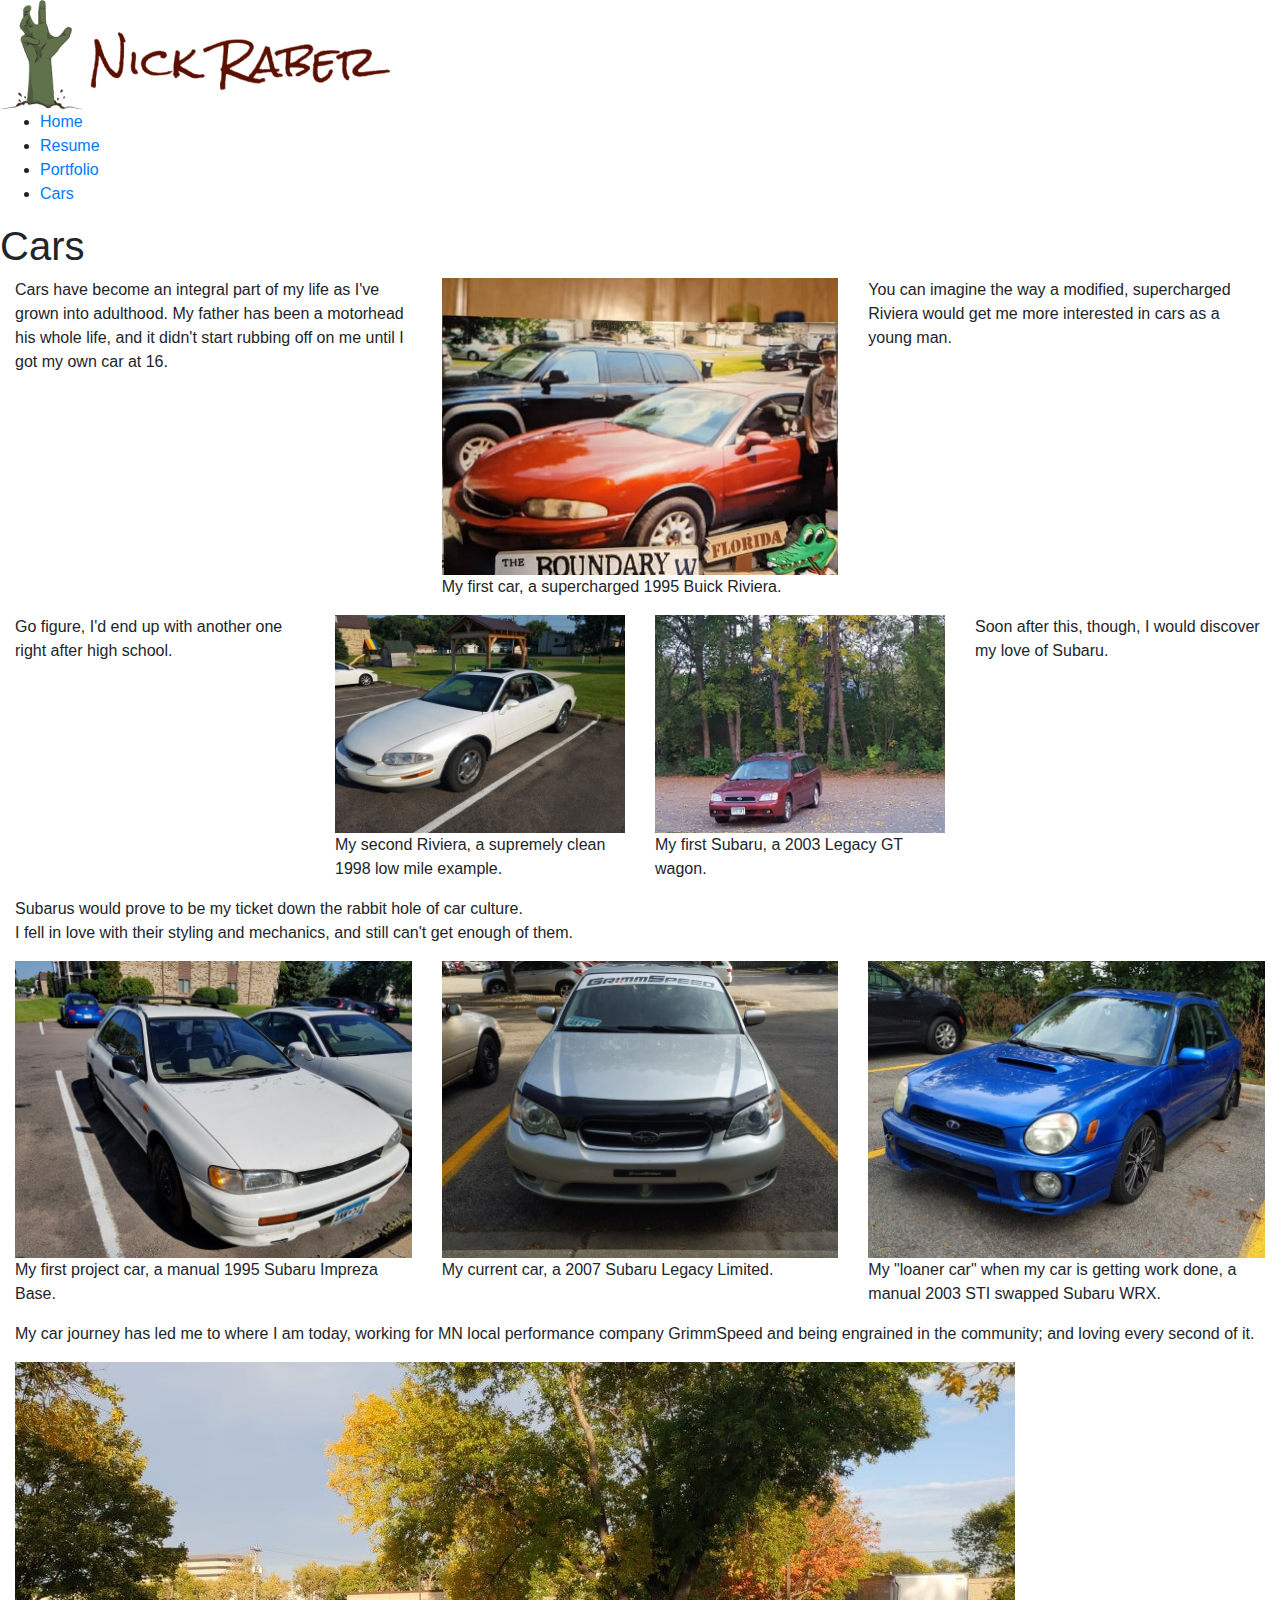
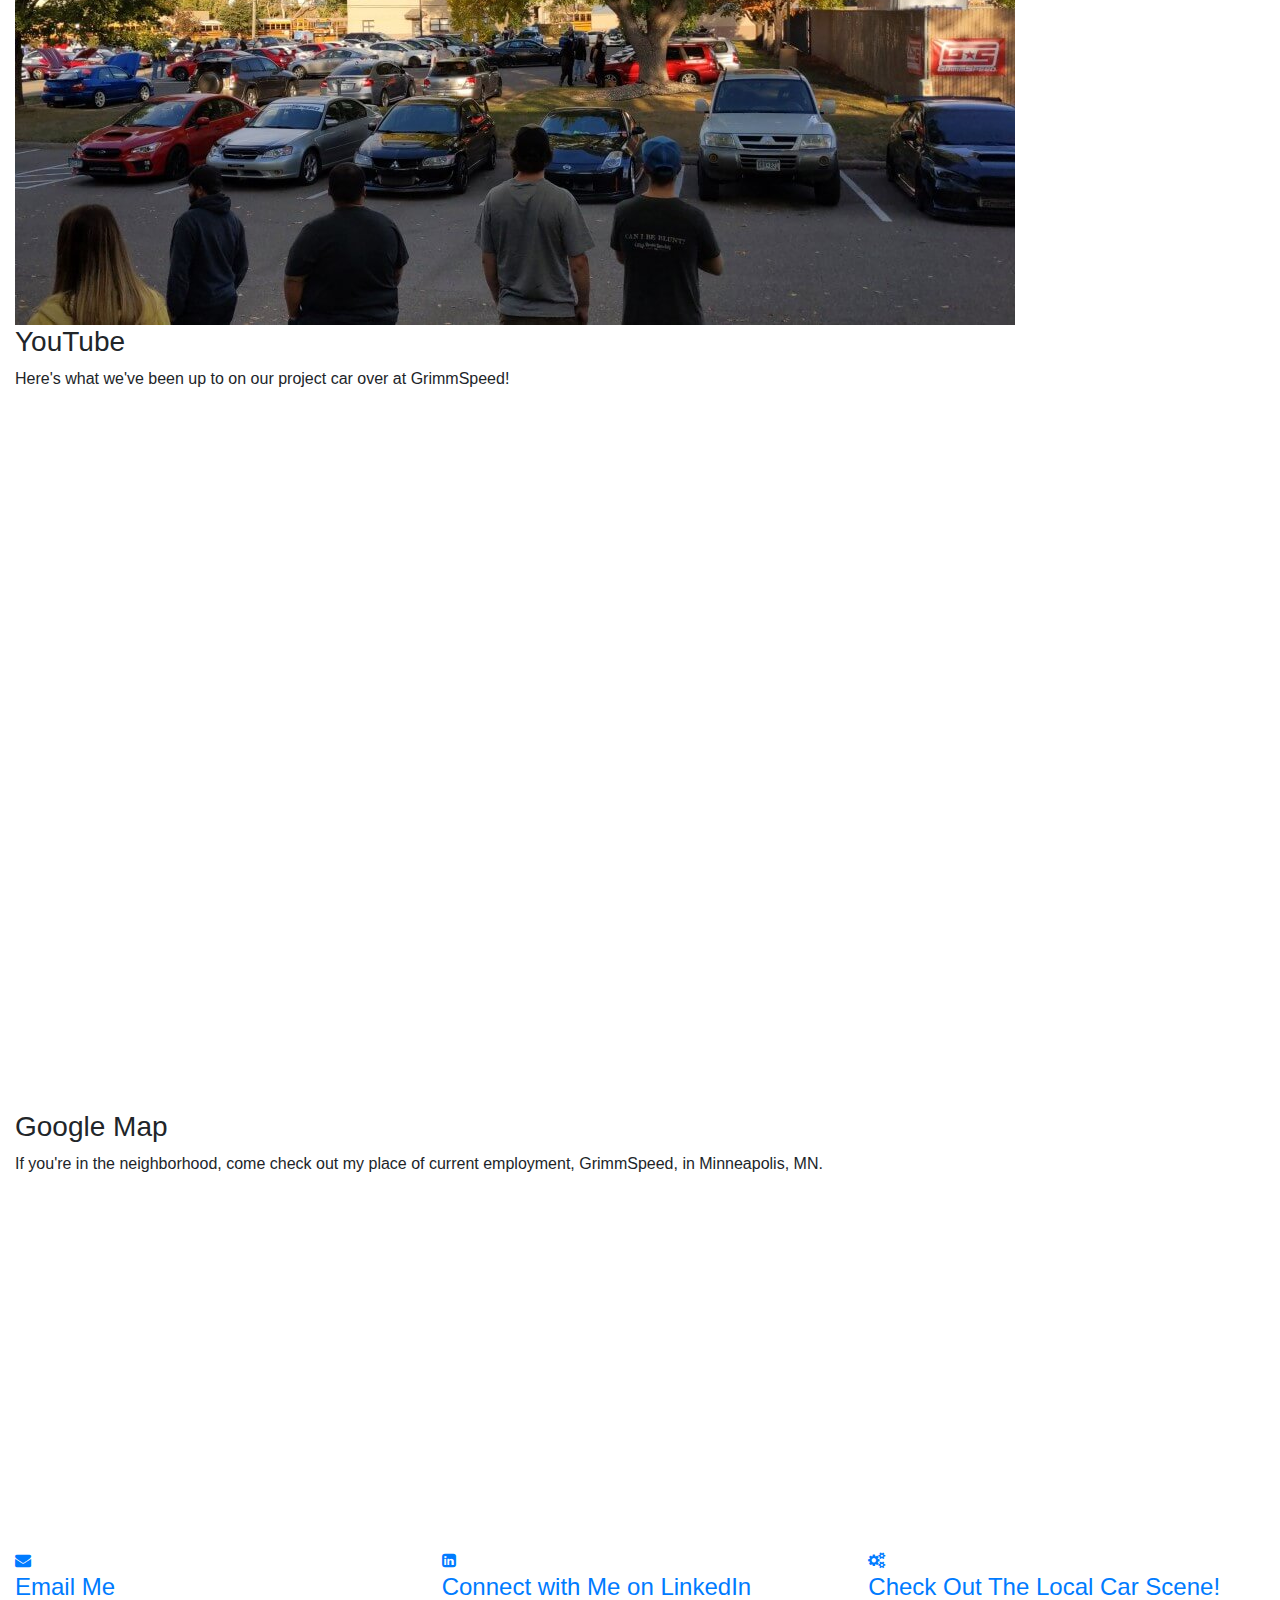
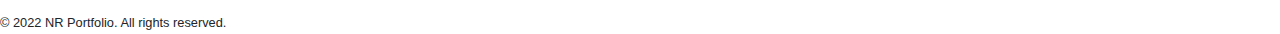
==== cars.html @ 75e726a7 "Add files via upload" ====
<!DOCTYPE html>
<html lang="en">
<head>
	<meta charset="utf-8">
	<meta name="viewport" content="width=device-width, initial-scale=1.0">
	<title>Nick Raber's Multimedia</title>
	<link rel="icon" type="image/x-icon" href="images/favicon.png">
	<meta name="description" content="A page showcasing a few examples of Nick Raber's coding skills when applying media to a webpage.">
	<link rel="stylesheet" href="https://cdnjs.cloudflare.com/ajax/libs/font-awesome/4.7.0/css/font-awesome.min.css">
	<link rel="stylesheet" href="https://cdn.jsdelivr.net/npm/bootstrap@4.6.1/dist/css/bootstrap.min.css">
	<link rel="stylesheet" href="style.css">
</head>
<body>
	
	<header>
		<img class="img-fluid logo" src="images/logo.png" alt="Nick Raber logo" width="398" height="110">
	</header>
	
	<nav>
		<ul>
			<li><a href="index.html">Home</a></li>
			<li><a href="resume.html">Resume</a></li>
			<li><a href="portfolio.html">Portfolio</a></li>
			<li><a href="cars.html">Cars</a></li>
		</ul>
	</nav>
<!-- 	This whole page obviously still needs some work on filling out the content and fixing it up with CSS.
		I have a few more pictures to import and link to the rest of the content via explanation, which will then lead to the GrimmSpeed content at the bottom of the page.
		Is the direction I'm going with my car story telling layout worthwhile in my pursuit of a 100% A for the project? -->
	<main>
		<h1>Cars</h1>
		<div class="container-fluid cars">
			<div class="row">
				<div class="col-sm-4">
					<p>
						Cars have become an integral part of my life as I've grown into adulthood. My father has been a motorhead his whole life, and it didn't start rubbing off on me until I got my own car at 16.
					</p>
				</div>
				<div class="col-sm-4">
					<img class="img-fluid" src="images/riv.jpg" alt="my first car" width="600" height="450">
					<p>
						My first car, a supercharged 1995 Buick Riviera.
					</p>
				</div>
				<div class="col-sm-4">
					<p>
						You can imagine the way a modified, supercharged Riviera would get me more interested in cars as a young man.
					</p>
				</div>
			</div>
			<div class="row">
				<div class="col-sm-3">
					<p>
						Go figure, I'd end up with another one right after high school.
					</p>
				</div>
				<div class="col-sm-3">
					<img class="img-fluid" src="images/riv-white.jpg" alt="the second riv" width="600" height="450">
					<p>
						My second Riviera, a supremely clean 1998 low mile example.
				</div>
				<div class="col-sm-3">
					<img class="img-fluid" src="images/legacy-red.jpg" alt="the first subaru" width="600" height="450">
					<p>
						My first Subaru, a 2003 Legacy GT wagon.
					</p>
				</div>
				<div class="col-sm-3">
					<p>
						Soon after this, though, I would discover my love of Subaru.
					</p>
				</div>
			</div>
			<div class="row">
				<div class="col-md-12">
					<blockquote>
						<p>
							Subarus would prove to be my ticket down the rabbit hole of car culture. <br>
							I fell in love with their styling and mechanics, and still can't get enough of them.
						</p>
					</blockquote>
				</div>
			</div>
			<div class="row">
				<div class="col-sm-4">
					<img class="img-fluid" src="images/impreza.jpg" alt="manual impreza" width="800" height="600">
					<p>
						My first project car, a manual 1995 Subaru Impreza Base.
					</p>
				</div>
				<div class="col-sm-4">
					<img class="img-fluid" src="images/legacy-silver.jpg" alt="legacy two, electric boogaloo" width="800" height="600">
					<p>
						My current car, a 2007 Subaru Legacy Limited.
					</p>
				</div>
				<div class="col-sm-4">
					<img class="img-fluid" src="images/wrx-blue.jpg" alt="loaner wrx" width="800" height="600">
					<p>
						My "loaner car" when my car is getting work done, a manual 2003 STI swapped Subaru WRX.
					</p>
				</div>
			</div>
			<div class="row">
				<div class="col-sm-12">
					<blockquote>
						<p>
							My car journey has led me to where I am today, working for MN local performance company GrimmSpeed and being engrained in the community; and loving every second of it.
						</p>
					</blockquote>
					<img class="img-fluid meet" src="images/meet.jpg" alt="car meet" width="1000" height="563">
				</div>
			</div>
		</div>
		<div class="container-fluid">
			<div class="row">
				<div class="col-sm-12">
					<h3>YouTube</h3>
					<p>
						Here's what we've been up to on our project car over at GrimmSpeed!
					</p>
					<div class="embed-responsive embed-responsive-16by9">
						<iframe class="embed-responsive-item" src="https://www.youtube.com/embed/CG30lzahsxs"></iframe>
					</div>
				</div>
			</div>
			<div class="row">
				<div class="col-sm-12">
					<h3>Google Map</h3>
					<p> 
						If you're in the neighborhood, come check out my place of current employment, GrimmSpeed, in Minneapolis, MN.
					</p>
					<iframe src="https://www.google.com/maps/embed?pb=!1m18!1m12!1m3!1d2821.361894413265!2d-93.22755864902231!3d44.99727237239601!2m3!1f0!2f0!3f0!3m2!1i1024!2i768!4f13.1!3m3!1m2!1s0x52b32c5344b9d3b3%3A0xdda6b56740189a1d!2sGrimmSpeed!5e0!3m2!1sen!2sus!4v1667003706059!5m2!1sen!2sus" 
					width="100%" height="350" style="border:0;" allowfullscreen="" loading="fast" referrerpolicy="no-referrer-when-downgrade"></iframe>
				</div>
			</div>
		</div>
	</main>
	
	<footer>
		<div class="container-fluid">
			<div class="row footer">
				<div class="col-sm-4">
					<a href="mailto:nick.raber@hotmail.com">
					<i class="fa fa-envelope" aria-hidden="true"></i>
						<h4>Email Me</h4>
					</a>
				</div>
				<div class="col-sm-4">
					<a href="https://www.linkedin.com/in/nick-raber/" target="_blank">
					<i class="fa fa-linkedin-square" aria-hidden="true"></i>
						<h4>Connect with Me on LinkedIn</h4>
					</a>
				</div>
				<div class="col-sm-4">
					<a href="https://grimmspeed.com/" target="_blank">
					<i class="fa fa-cogs" aria-hidden="true"></i>
						<h4>Check Out The Local Car Scene!</h4>
					</a>
				</div>
			</div>
		</div>
		<small>&copy; 2022 NR Portfolio. All rights reserved.</small>
	</footer>
<!--jQuery, Popper, and Bootstrap Javascript files-->
	<script src="https://cdn.jsdelivr.net/npm/jquery@3.6.0/dist/jquery.slim.min.js"></script>
	<script src="https://cdn.jsdelivr.net/npm/popper.js@1.16.1/dist/umd/popper.min.js"></script>
	<script src="https://cdn.jsdelivr.net/npm/bootstrap@4.6.1/dist/js/bootstrap.bundle.min.js"></script>

</body>
</html>
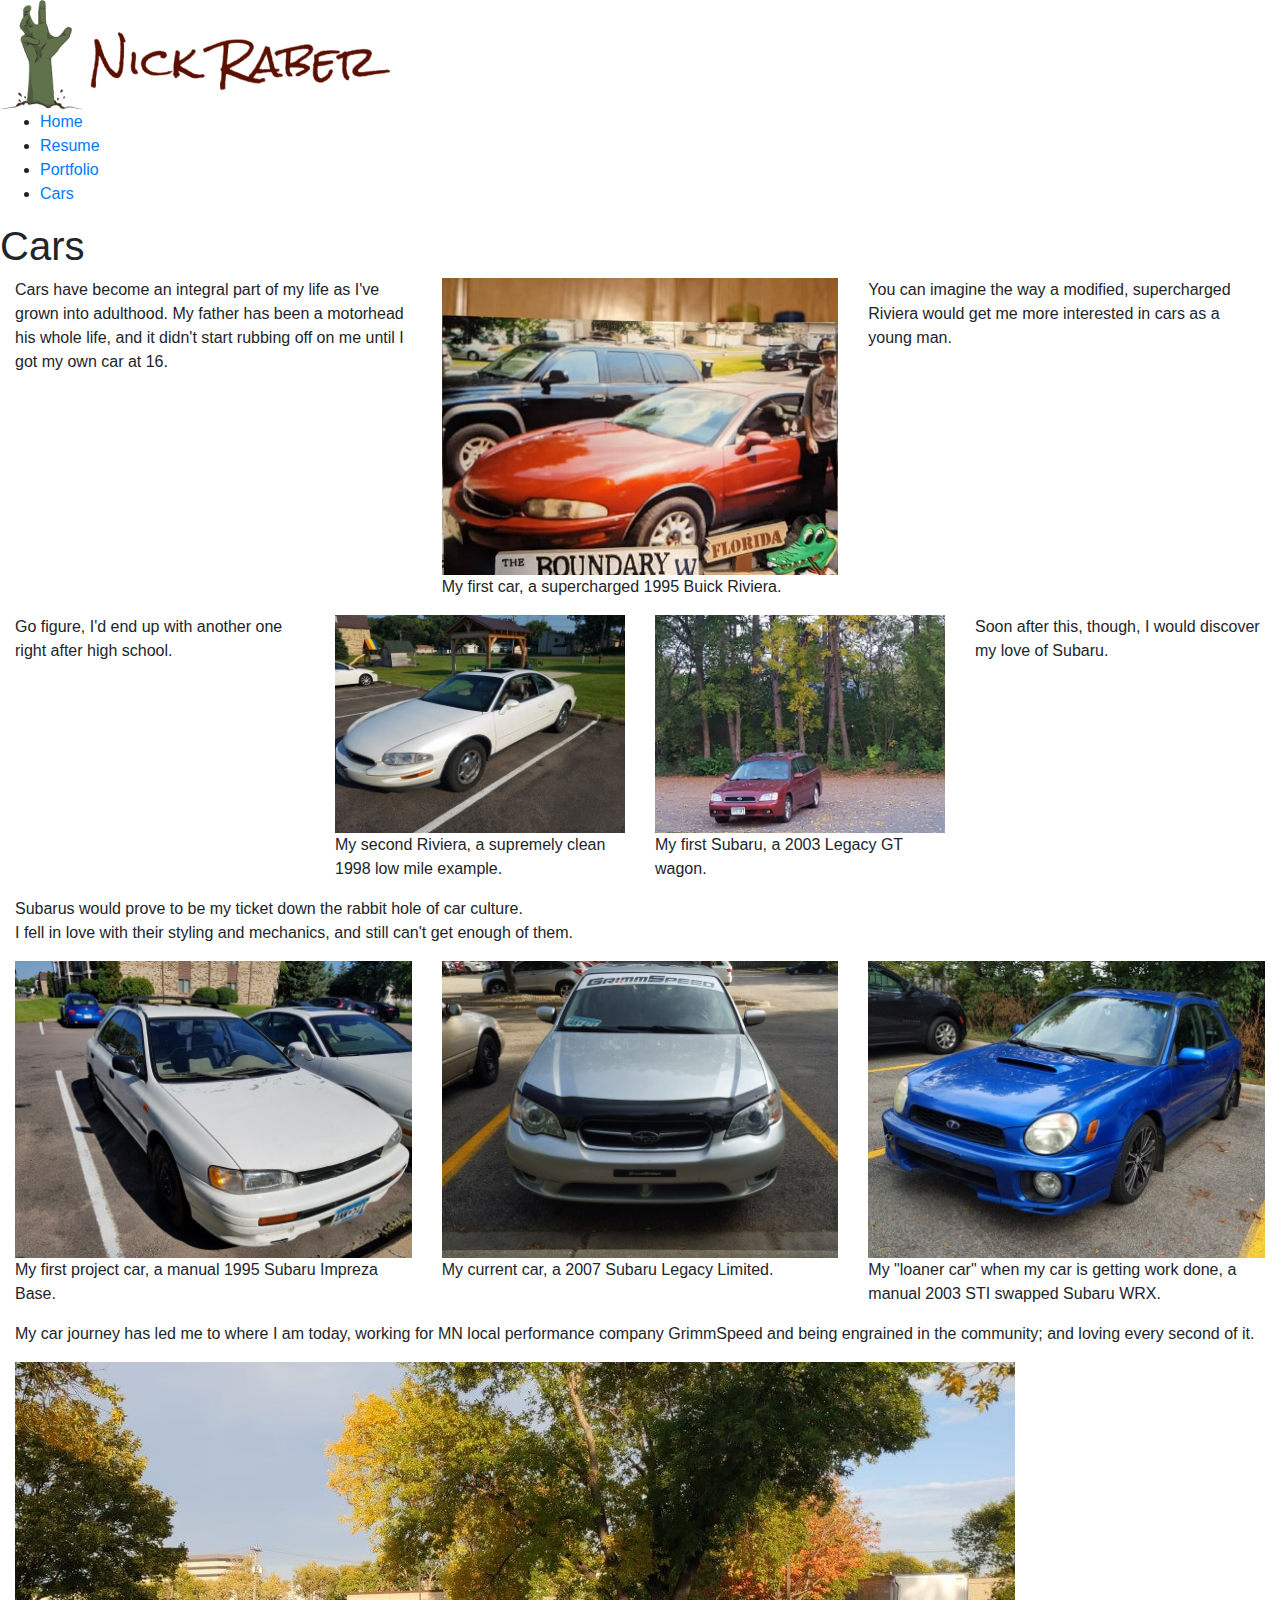
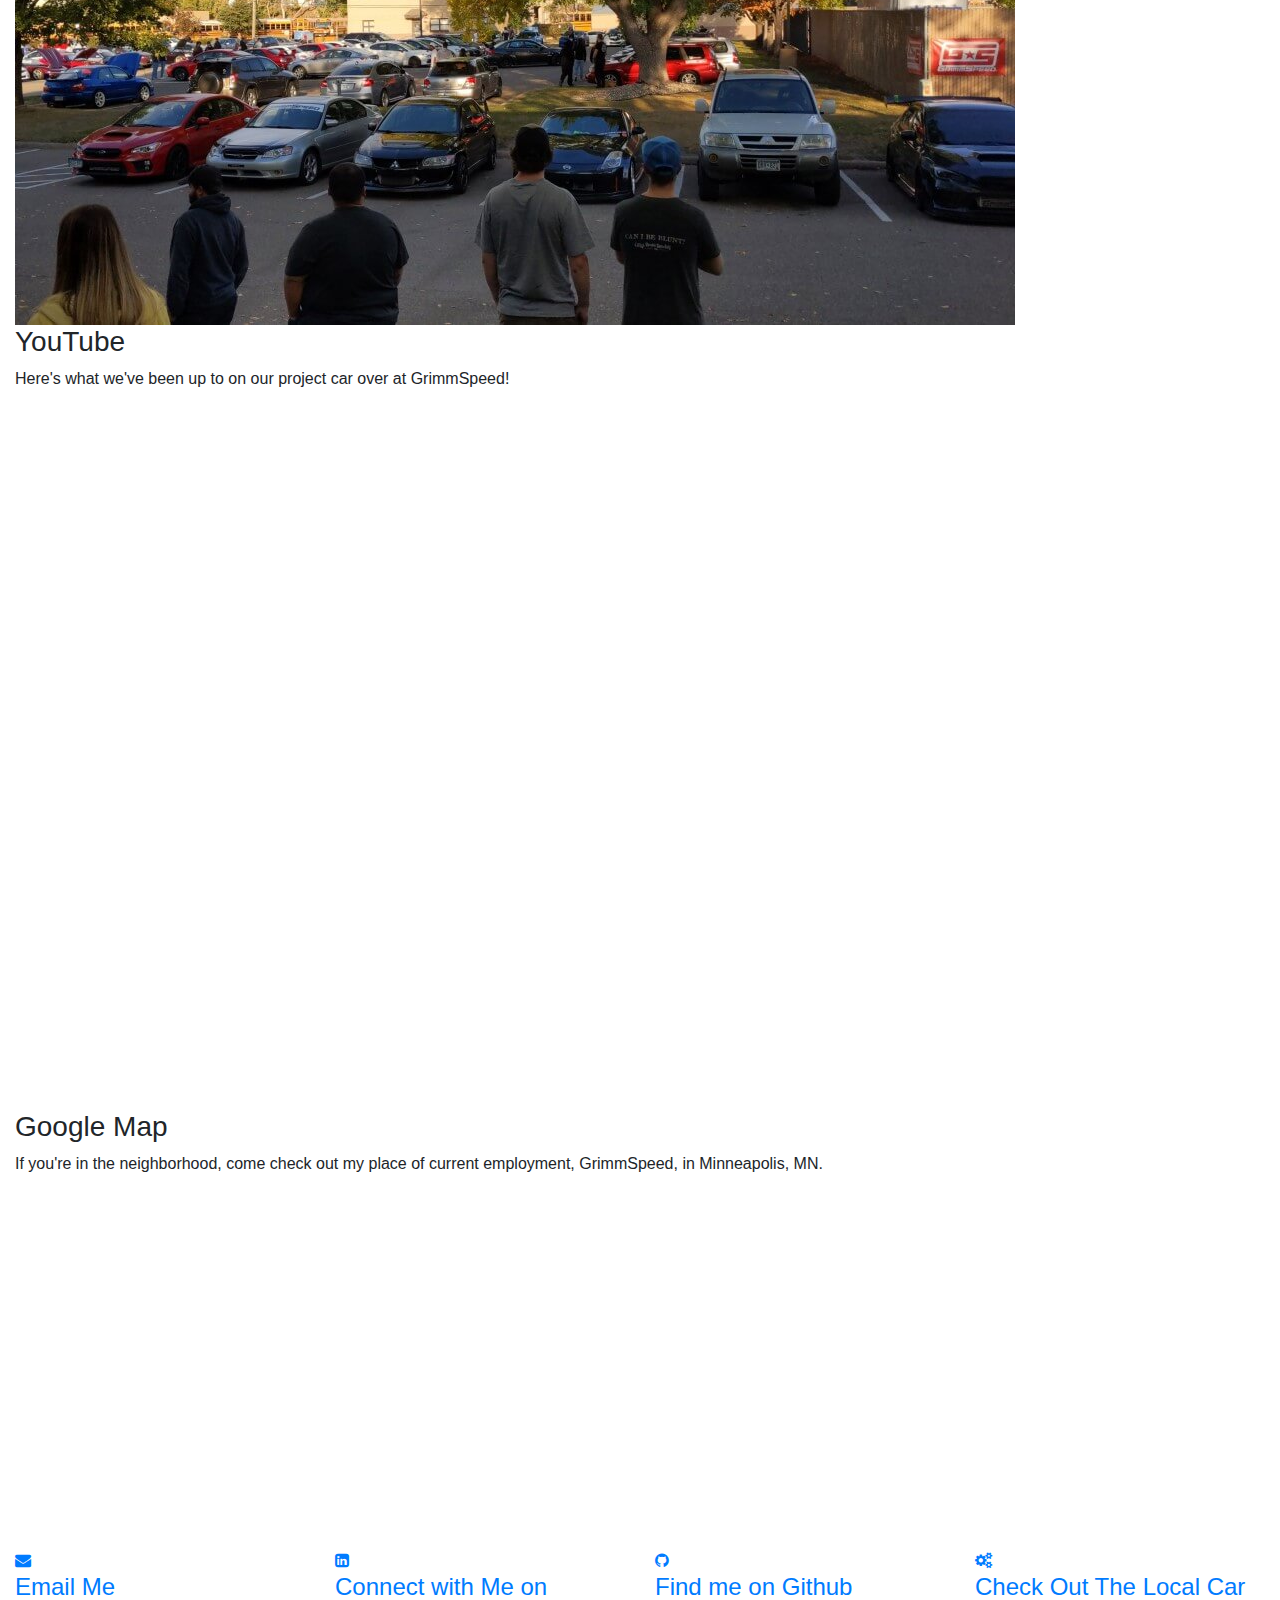
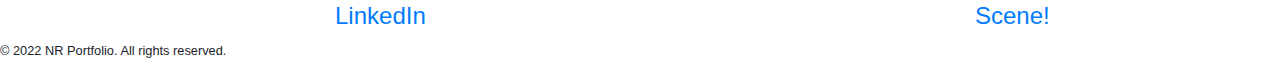
==== commit da57030b: "Add files via upload" ====
--- a/cars.html
+++ b/cars.html
@@ -140,21 +140,27 @@
 	<footer>
 		<div class="container-fluid">
 			<div class="row footer">
-				<div class="col-sm-4">
+				<div class="col-sm-3">
 					<a href="mailto:nick.raber@hotmail.com">
-					<i class="fa fa-envelope" aria-hidden="true"></i>
+						<i class="fa fa-envelope" aria-hidden="true"></i>
 						<h4>Email Me</h4>
 					</a>
 				</div>
-				<div class="col-sm-4">
+				<div class="col-sm-3">
 					<a href="https://www.linkedin.com/in/nick-raber/" target="_blank">
-					<i class="fa fa-linkedin-square" aria-hidden="true"></i>
+						<i class="fa fa-linkedin-square" aria-hidden="true"></i>
 						<h4>Connect with Me on LinkedIn</h4>
 					</a>
 				</div>
-				<div class="col-sm-4">
+				<div class="col-sm-3">
+					<a href="https://github.com/brick-exe" target="_blank">
+						<i class="fa fa-github" aria-hidden="true"></i>
+						<h4>Find me on Github</h4>
+					</a>
+				</div>
+				<div class="col-sm-3">
 					<a href="https://grimmspeed.com/" target="_blank">
-					<i class="fa fa-cogs" aria-hidden="true"></i>
+						<i class="fa fa-cogs" aria-hidden="true"></i>
 						<h4>Check Out The Local Car Scene!</h4>
 					</a>
 				</div>
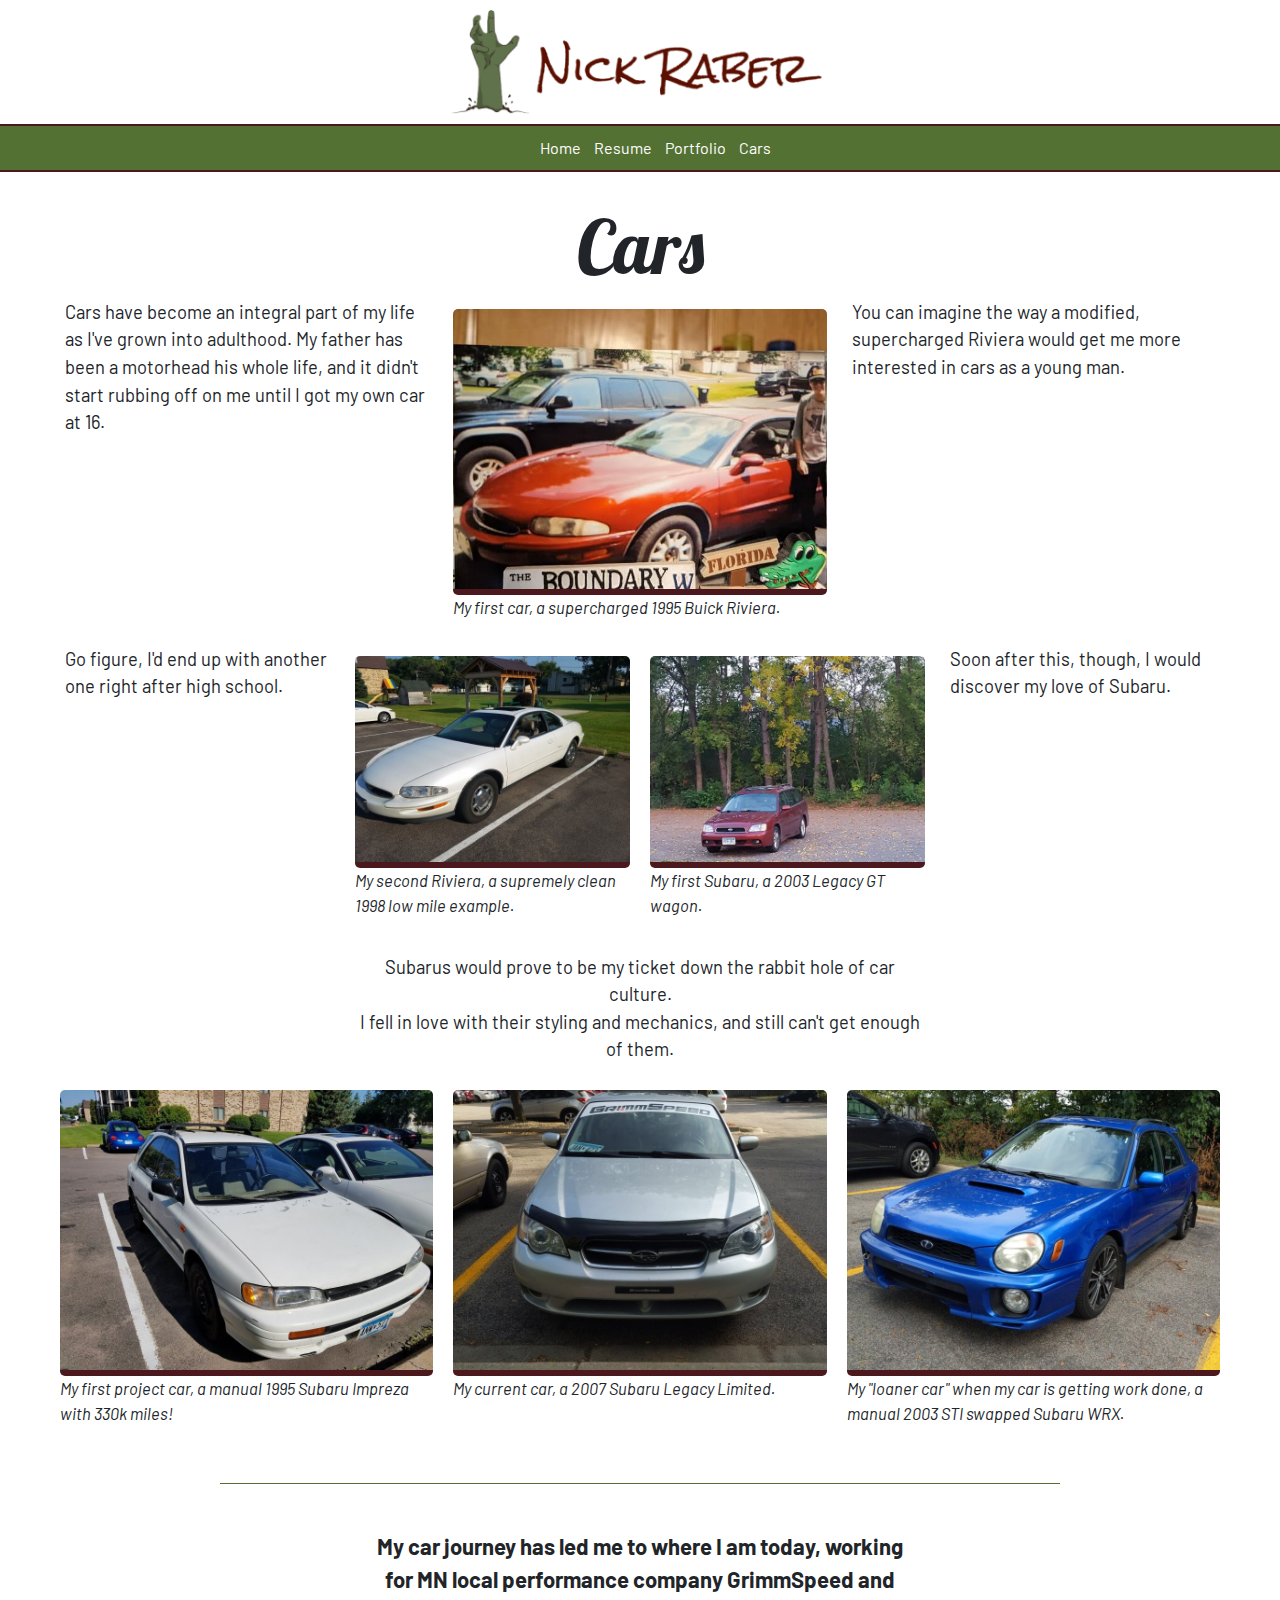
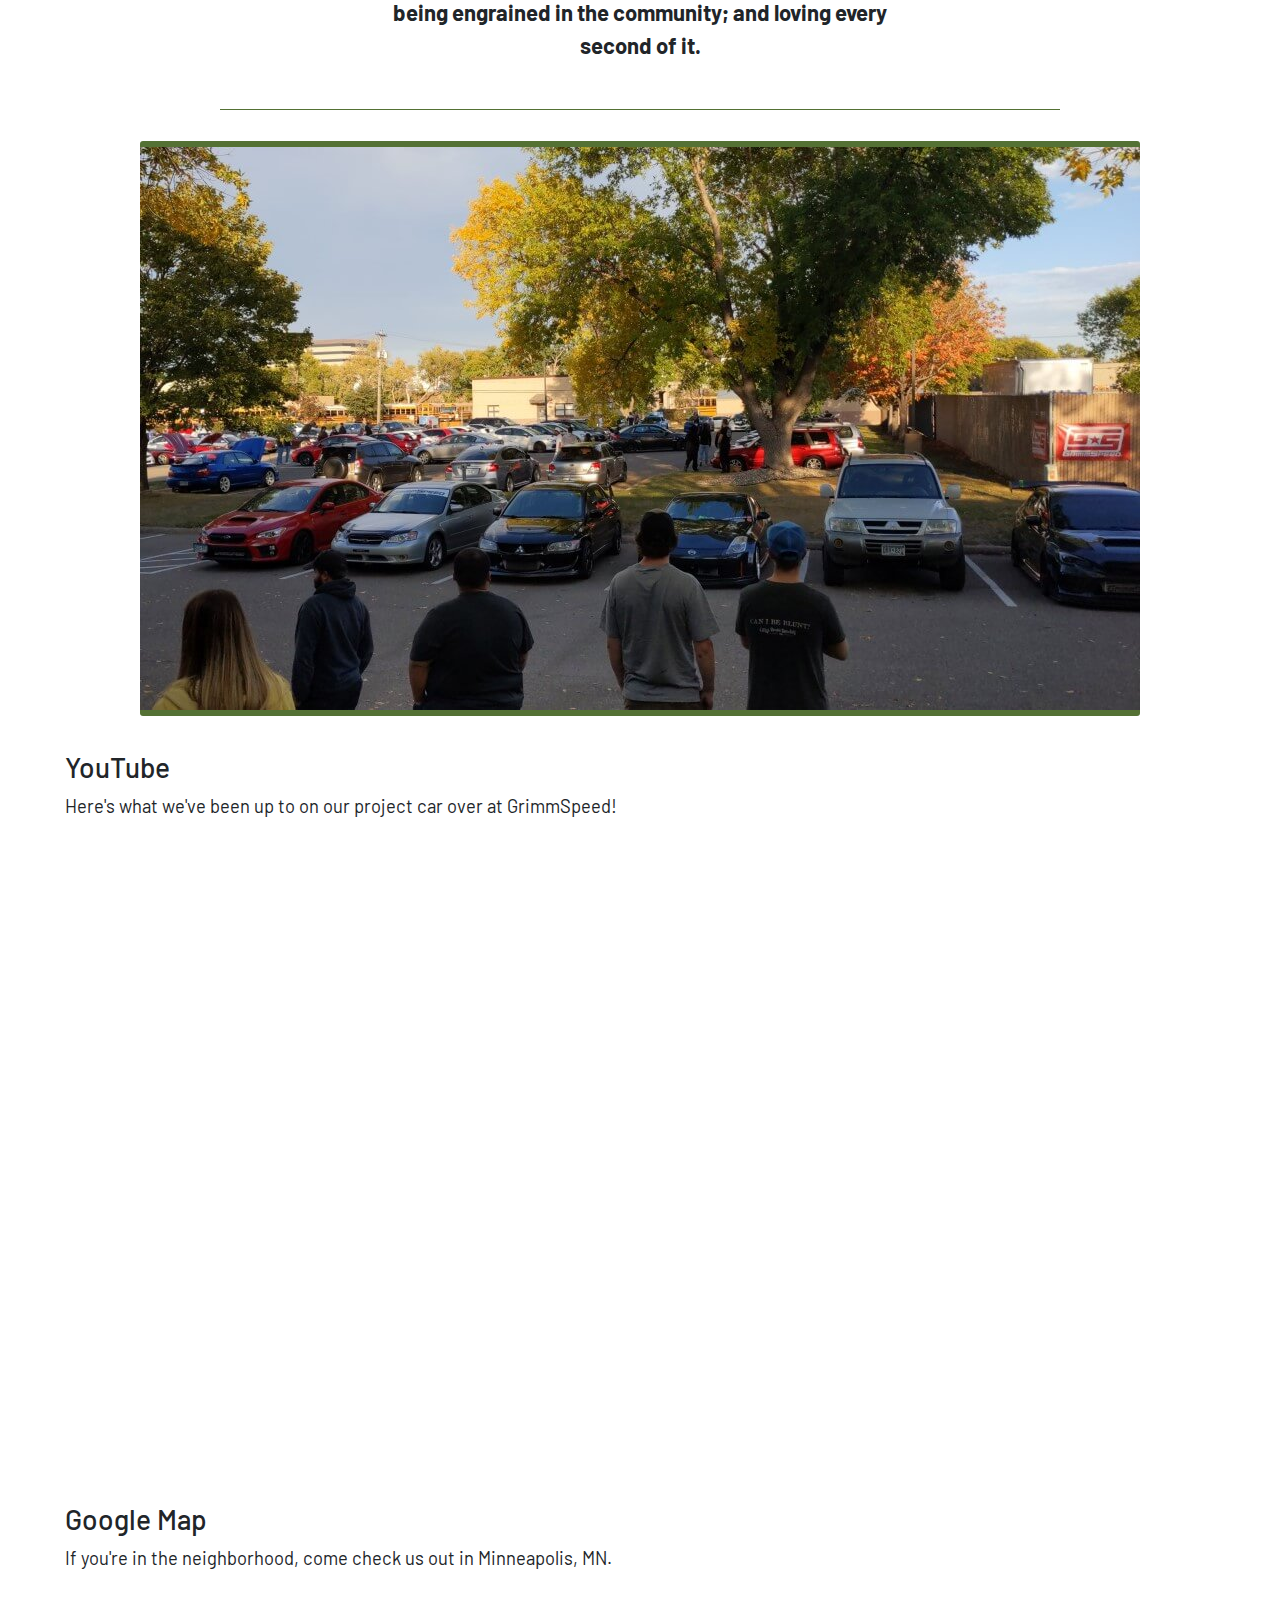
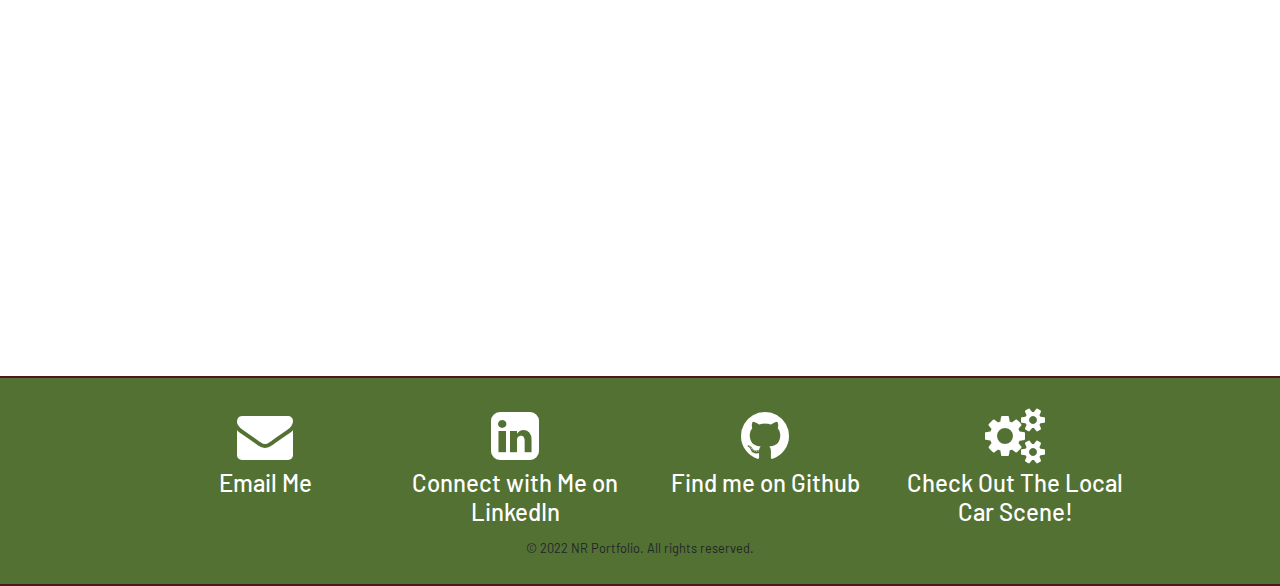
==== commit f32904b4: "Add files via upload" ====
--- a/cars.html
+++ b/cars.html
@@ -29,14 +29,14 @@
 		Is the direction I'm going with my car story telling layout worthwhile in my pursuit of a 100% A for the project? -->
 	<main>
 		<h1>Cars</h1>
-		<div class="container-fluid cars">
+		<div class="container-fluid">
 			<div class="row">
 				<div class="col-sm-4">
 					<p>
 						Cars have become an integral part of my life as I've grown into adulthood. My father has been a motorhead his whole life, and it didn't start rubbing off on me until I got my own car at 16.
 					</p>
 				</div>
-				<div class="col-sm-4">
+				<div class="col-sm-4 cars">
 					<img class="img-fluid" src="images/riv.jpg" alt="my first car" width="600" height="450">
 					<p>
 						My first car, a supercharged 1995 Buick Riviera.
@@ -54,12 +54,12 @@
 						Go figure, I'd end up with another one right after high school.
 					</p>
 				</div>
-				<div class="col-sm-3">
+				<div class="col-sm-3 cars">
 					<img class="img-fluid" src="images/riv-white.jpg" alt="the second riv" width="600" height="450">
 					<p>
 						My second Riviera, a supremely clean 1998 low mile example.
 				</div>
-				<div class="col-sm-3">
+				<div class="col-sm-3 cars">
 					<img class="img-fluid" src="images/legacy-red.jpg" alt="the first subaru" width="600" height="450">
 					<p>
 						My first Subaru, a 2003 Legacy GT wagon.
@@ -82,40 +82,42 @@
 				</div>
 			</div>
 			<div class="row">
-				<div class="col-sm-4">
+				<div class="col-sm-4 cars">
 					<img class="img-fluid" src="images/impreza.jpg" alt="manual impreza" width="800" height="600">
 					<p>
-						My first project car, a manual 1995 Subaru Impreza Base.
+						My first project car, a manual 1995 Subaru Impreza with 330k miles!
 					</p>
 				</div>
-				<div class="col-sm-4">
+				<div class="col-sm-4 cars">
 					<img class="img-fluid" src="images/legacy-silver.jpg" alt="legacy two, electric boogaloo" width="800" height="600">
 					<p>
 						My current car, a 2007 Subaru Legacy Limited.
 					</p>
 				</div>
-				<div class="col-sm-4">
+				<div class="col-sm-4 cars">
 					<img class="img-fluid" src="images/wrx-blue.jpg" alt="loaner wrx" width="800" height="600">
 					<p>
 						My "loaner car" when my car is getting work done, a manual 2003 STI swapped Subaru WRX.
 					</p>
 				</div>
 			</div>
-			<div class="row">
+			<div class="row meet">
 				<div class="col-sm-12">
-					<blockquote>
+				<hr>
+					<blockquote class="journey">
 						<p>
 							My car journey has led me to where I am today, working for MN local performance company GrimmSpeed and being engrained in the community; and loving every second of it.
 						</p>
 					</blockquote>
-					<img class="img-fluid meet" src="images/meet.jpg" alt="car meet" width="1000" height="563">
+				<hr>
+					<img class="img-fluid" src="images/meet.jpg" alt="car meet" width="1000" height="563">
 				</div>
 			</div>
 		</div>
 		<div class="container-fluid">
 			<div class="row">
 				<div class="col-sm-12">
-					<h3>YouTube</h3>
+					<h3 class="yt">YouTube</h3>
 					<p>
 						Here's what we've been up to on our project car over at GrimmSpeed!
 					</p>
@@ -126,9 +128,9 @@
 			</div>
 			<div class="row">
 				<div class="col-sm-12">
-					<h3>Google Map</h3>
+					<h3 class="gm">Google Map</h3>
 					<p> 
-						If you're in the neighborhood, come check out my place of current employment, GrimmSpeed, in Minneapolis, MN.
+						If you're in the neighborhood, come check us out in Minneapolis, MN.
 					</p>
 					<iframe src="https://www.google.com/maps/embed?pb=!1m18!1m12!1m3!1d2821.361894413265!2d-93.22755864902231!3d44.99727237239601!2m3!1f0!2f0!3f0!3m2!1i1024!2i768!4f13.1!3m3!1m2!1s0x52b32c5344b9d3b3%3A0xdda6b56740189a1d!2sGrimmSpeed!5e0!3m2!1sen!2sus!4v1667003706059!5m2!1sen!2sus" 
 					width="100%" height="350" style="border:0;" allowfullscreen="" loading="fast" referrerpolicy="no-referrer-when-downgrade"></iframe>
--- a/style.css
+++ b/style.css
@@ -0,0 +1,261 @@
+@import 
+url('https://fonts.googleapis.com/css2?family=Barlow&family=Lobster&display=swap');
+
+nav{
+	background-color: #547134;
+	border-top: 2px solid #4b181d;
+	border-bottom: 2px solid #4b181d;
+}
+nav ul{
+	list-style-type: none;
+	text-align: center;
+	margin: 10px;
+}
+nav li{
+	display: inline;
+}
+nav a{
+	text-decoration: none;
+	padding-right: 10px;
+}
+nav a:link {
+	color: white;
+}
+nav a:visited {
+	color: lightgrey;
+}
+nav a:hover {
+	color: black;
+}
+nav a:active {
+	color: orange;
+}
+footer a:link {
+	color: white;
+}
+footer a:visited {
+	color: lightgrey;
+}
+footer a:hover {
+	color: black;
+}
+footer a:active {
+	color: orange;
+}
+.resume{
+	max-width: 750px;
+}
+.resume hr{
+    height: 12px;
+    border: 0;
+    box-shadow: inset 0 12px 12px -12px #547134;
+	max-width: 100%;
+}
+.about-me{
+	font-weight:bold;
+}
+.resume h2{
+	margin:0;
+	padding-bottom:15px;
+	padding-top:5px;
+}
+.home-hero{
+	min-height: 300px;
+	background-image: url(images/home-hero.png);
+	background-size: cover;
+	padding-top:45px;
+	
+}
+hr{
+	border-top:1px solid #547134;
+	max-width: 75%;
+	padding-bottom: 15px;
+}
+.home-hero img{
+	margin: 0 auto;
+	display: block;
+	border-radius: 5px;
+	border:3px solid #547134;
+}
+.pets img{
+	border-left:9px solid #547134;
+	border-radius: 5px;
+}
+.pets p{
+	font-style:italic;
+	font-size: 0.9em;
+}
+.cars p{
+	font-style:italic;
+	font-size: 0.9em;
+}
+.cars img{
+	border-bottom:6px solid #4b181d;
+	border-radius: 5px;
+}
+.cars{
+	padding:10px;
+}
+.meet img{
+	display:block;
+	margin: 0 auto;
+	border-top:6px solid #547134;
+	border-bottom:6px solid #547134;
+	border-radius:3px;
+}
+.meet{
+	padding:15px;
+}
+.yt{
+	padding-top:20px;
+}
+.gm{
+	padding-top:20px;
+}
+blockquote {
+	max-width:50%;
+	text-align: center;
+	margin: 0 auto;
+	padding-top: 10px;
+	
+}
+.logo{
+	margin:0 auto;
+	display: block;
+	padding: 10px;
+}
+.img-fluid{
+	max-width: 100%;
+	height: auto;
+}
+.screenshot:hover{
+	opacity: .8;
+}
+.screenshot{
+	padding-bottom:15px;
+}
+.journey{
+	padding:15px;
+	font-weight: bold;
+	font-size:1.2em;
+}
+
+main{
+	margin: 20px auto;
+	max-width:1200px;
+	padding: 10px;
+	font-family: 'Barlow', sans-serif;
+	font-size: 1.15em;
+}
+.video-container{
+	overflow: hidden;
+	position: relative;
+	width:100%;
+}
+.video-container::after{
+	padding-top: 56.25%;
+	display: block;
+	content: '';
+}
+.video-container iframe{
+	position: absolute;
+	top: 0;
+	left: 0;
+	width: 100%;
+	height: 100%;
+	
+}
+
+h2 {
+	color:black;
+	background-color:eeeee;
+	font-family: 'Barlow', sans-serif;
+	margin: 10px;
+}
+h1{
+	text-align:center;
+	font-family: 'Lobster', cursive;
+}
+footer{
+	text-align: center;
+	padding: 25px;
+	background-color: #547134;
+	border-top: 2px solid #4b181d;
+	border-bottom: 2px solid #4b181d;
+}
+footer a{
+	text-decoration: none;
+}
+.footer{
+	text-align: center;
+	max-width: 1000px;
+	margin:0 auto;
+}
+.footer .fa{
+	font-size: 3.5em;
+	padding: 5px;
+}
+body {
+	font-family:'Barlow', sans-serif;
+	margin: 0;
+}
+
+p{
+	margin-top: 0px;
+}
+/*CSS without a Media Query--applies to all sizes unless overridden*/
+h1{
+	font-size: 4em;
+}
+/*CSS Adjustments for Tablets*/
+@media only screen and (max-width: 1024px)
+{
+	h1{
+		font-size: 1.8em;
+	}
+}
+/*CSS Adjustments for Smartphones*/
+@media only screen and (max-width: 768px)
+{
+	h1{
+		font-size: 1.5em;
+	}
+}
+
+.gallery .preview{
+    width:100%
+    height:auto;
+}
+
+.gallery .gallery-thumbnails img {
+    width:100px;
+    height:75px;
+    margin: 3px 10px 10px 0;
+	border-left: 3px solid #4b181d;
+	border-radius: 5px;
+}
+
+.gallery .gallery-thumbnails img:hover {
+    opacity: .8;
+    cursor: zoom-in;
+	border-left: 3px solid #4b181d;
+	border-radius: 5px;
+}
+
+.gallery .preview img#preview {
+    padding: 1px;
+    max-width: 100%;
+    height: auto;
+    margin: 0 auto !important;
+    display: block !important;
+	border-left: 9px solid #4b181d;
+	border-radius: 5px;
+}
+
+
+
+
+
+
+
+
